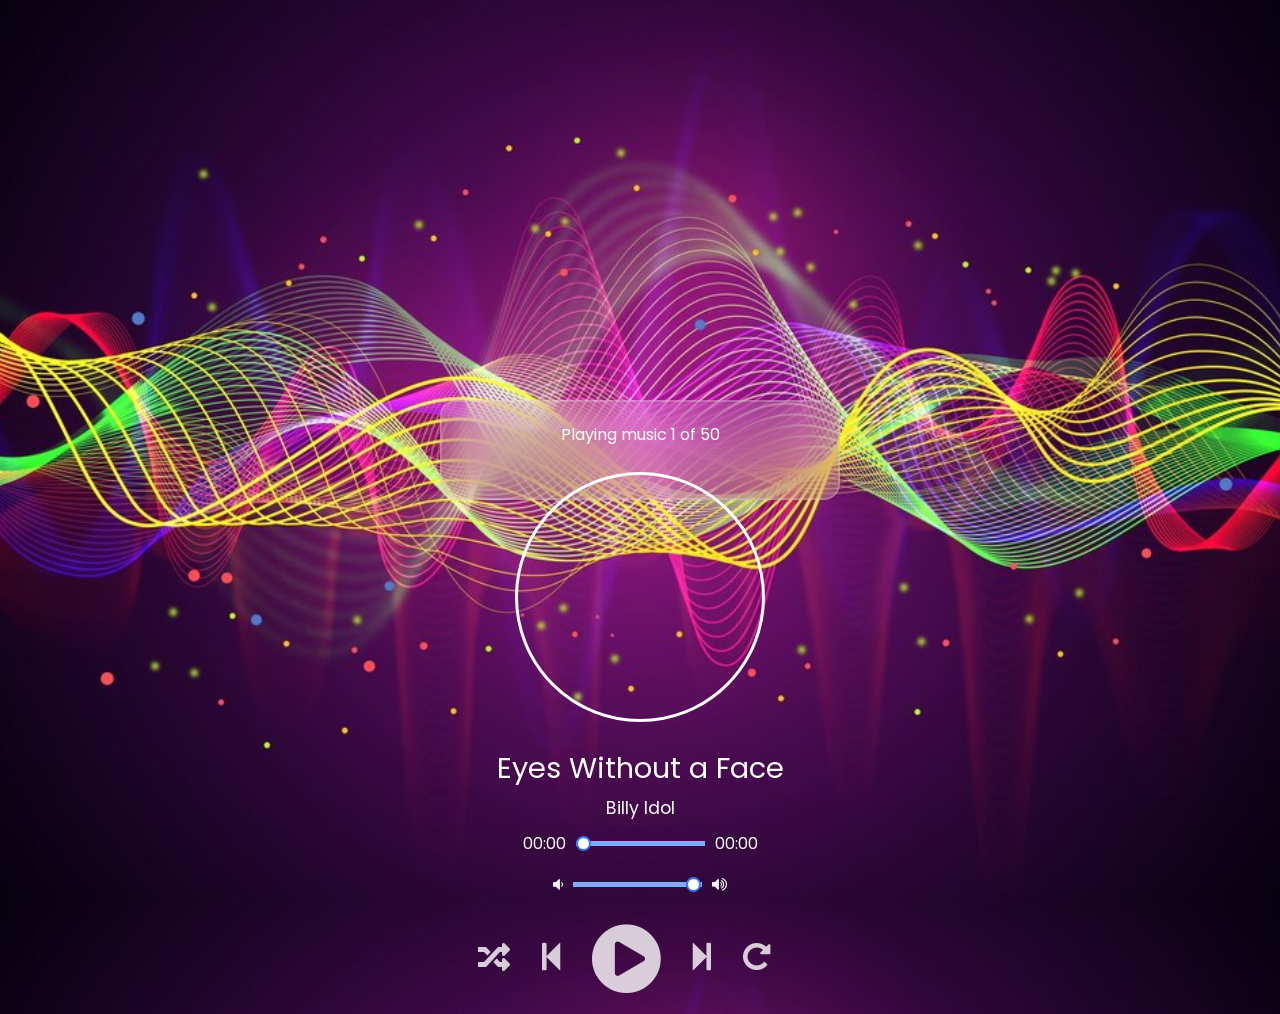
==== indix.html @ c732045f "test apple" ====
<!DOCTYPE html>
<html lang="en">
  <head>
    <meta charset="UTF-8" />
    <meta http-equiv="X-UA-Compatible" content="IE=edge" />
    <meta name="viewport" content="width=device-width, initial-scale=1.0" />
    <!-- font awesome cdn link -->
    <title>Music Player</title>
    <link rel="apple-touch-icon" href="/assets/images/images.png" />
    <link rel="stylesheet" href="style.css" />
    <script src="script.js" defer></script>
    <link
      rel="shortcut icon"
      href="/assets/images/favicon.ico"
      type="image/x-icon"
    />
    <link
      rel="stylesheet"
      href="https://cdnjs.cloudflare.com/ajax/libs/font-awesome/5.13.0/css/all.min.css"
    />
    <link
      rel="stylesheet"
      href="https://cdnjs.cloudflare.com/ajax/libs/font-awesome/4.7.0/css/font-awesome.min.css"
    />
  </head>
  <body>
    <div class="player">
      <div class="wrapper">
        <div class="details">
          <div class="now-playing">PLAYING x OF y</div>
          <div class="track-art"></div>
          <div class="track-name">Track Name</div>
          <div class="track-artist">Track Artist</div>
        </div>
        <div class="slider_container">
          <div class="current-time">00:00</div>
          <input
            type="range"
            min="1"
            max="100"
            value="0"
            class="seek_slider"
            onchange="seekTo()"
          />
          <div class="total-duration">00:00</div>
        </div>
        <div class="slider_container">
          <i class="fa fa-volume-down"></i>
          <input
            type="range"
            min="1"
            max="100"
            value="99"
            class="volume_slider"
            onchange="setVolume()"
          />
          <i class="fa fa-volume-up"></i>
        </div>
        <div class="buttons">
          <div class="random-track" onclick="randomTrack()">
            <i class="fas fa-random fa-2x" title="random"></i>
          </div>
          <div class="prev-track" onclick="prevTrack()">
            <i class="fa fa-step-backward fa-2x"></i>
          </div>
          <div class="playpause-track" onclick="playpauseTrack()">
            <i class="fa fa-play-circle fa-5x"></i>
          </div>
          <div class="next-track" onclick="nextTrack()">
            <i class="fa fa-step-forward fa-2x"></i>
          </div>
          <div class="repeat-track" onclick="repeatTrack()">
            <i class="fa fa-repeat fa-2x" title="repeat"></i>
          </div>
        </div>
        <div id="wave">
          <span class="stroke"></span>
          <span class="stroke"></span>
          <span class="stroke"></span>
          <span class="stroke"></span>
          <span class="stroke"></span>
          <span class="stroke"></span>
          <span class="stroke"></span>
        </div>
      </div>
    </div>
  </body>
</html>
---- style.css ----
@import url("https://fonts.googleapis.com/css2?family=Poppins:wght@300;400;500;600;700;800;900&display=swap");
* {
  margin: 0;
  padding: 0;
  box-sizing: border-box;
  font-family: "Poppins", sans-serif;
}
body {
  display: flex;
  justify-content: center;
  align-items: center;
  min-height: 100vh;
  background: url("/assets/images/fond-vague-egaliseur-colore_23-2148434242.jpg");
  background-size: cover;
  background-position: center;
}
.player {
  position: relative;
  width: 400px;
  height: 100px;
  background: rgba(255, 255, 255, 0.1);
  backdrop-filter: blur(30px);
  -webkit-backdrop-filter: blur(10px);
  border: 2px solid rgba(255, 255, 255, 0.2);
  border-radius: 16px;
  padding: 20px;
  color: #fff;
  transition: height 0.6s ease;
}
.details {
  display: flex;
  align-items: center;
  flex-direction: column;
  justify-content: center;
}
.now-playing {
  font-size: 1rem;
  /* color: #fff; */
}
.track-art {
  margin: 25px;
  height: 250px;
  width: 250px;
  border: 3px solid #fff;
  background-size: cover;
  background-position: center;
  border-radius: 50%;
  /* -moz-box-shadow: 0px 6px 5px #ccc;
    -webkit-box-shadow: 0px 6px 5px #ccc;
    box-shadow: 0px 6px 5px #ccc; */
  -moz-border-radius: 190px;
  -webkit-border-radius: 190px;
  border-radius: 190px;
}
.track-name {
  font-size: 1.8rem;
  /* color: #fff; */
}
.track-artist {
  margin-top: 5px;
  font-size: 1.1rem;
  /* color: #fff; */
}
.slider_container {
  display: flex;
  justify-content: center;
  align-items: center;
}
.current-time,
.total-duration {
  padding: 10px;
  /* color: #fff; */
}
.seek_slider,
.volume_slider {
  -webkit-appearance: none;
  -moz-appearance: none;
  appearance: none;
  height: 5px;
  background: #83a9ff;
  -webkit-transition: 0.2s;
  transition: opacity 0.2s;
}
.seek_slider::-webkit-slider-thumb,
.volume_slider::-webkit-slider-thumb {
  -webkit-appearance: none;
  -moz-appearance: none;
  appearance: none;
  width: 15px;
  height: 15px;
  background: white;
  border: 2px solid #3774ff;
  cursor: pointer;
  border-radius: 100%;
}
i.fa-volume-down,
i.fa-volume-up {
  padding: 10px;
}
.buttons {
  display: flex;
  flex-direction: row;
  align-items: center;
  margin-bottom: 30px;
}
.repeat-track,
.next-track,
.playpause-track,
.prev-track,
.random-track {
  padding: 16px;
  /* color: #fff; */
  opacity: 0.8;
  transition: opacity 0.2s;
}
i,
i.fa-play-circle,
i.fa-pause-circle,
i.fa-step-forward,
i.fa-step-backward,
p {
  cursor: pointer;
  /* color: #fff; */
}
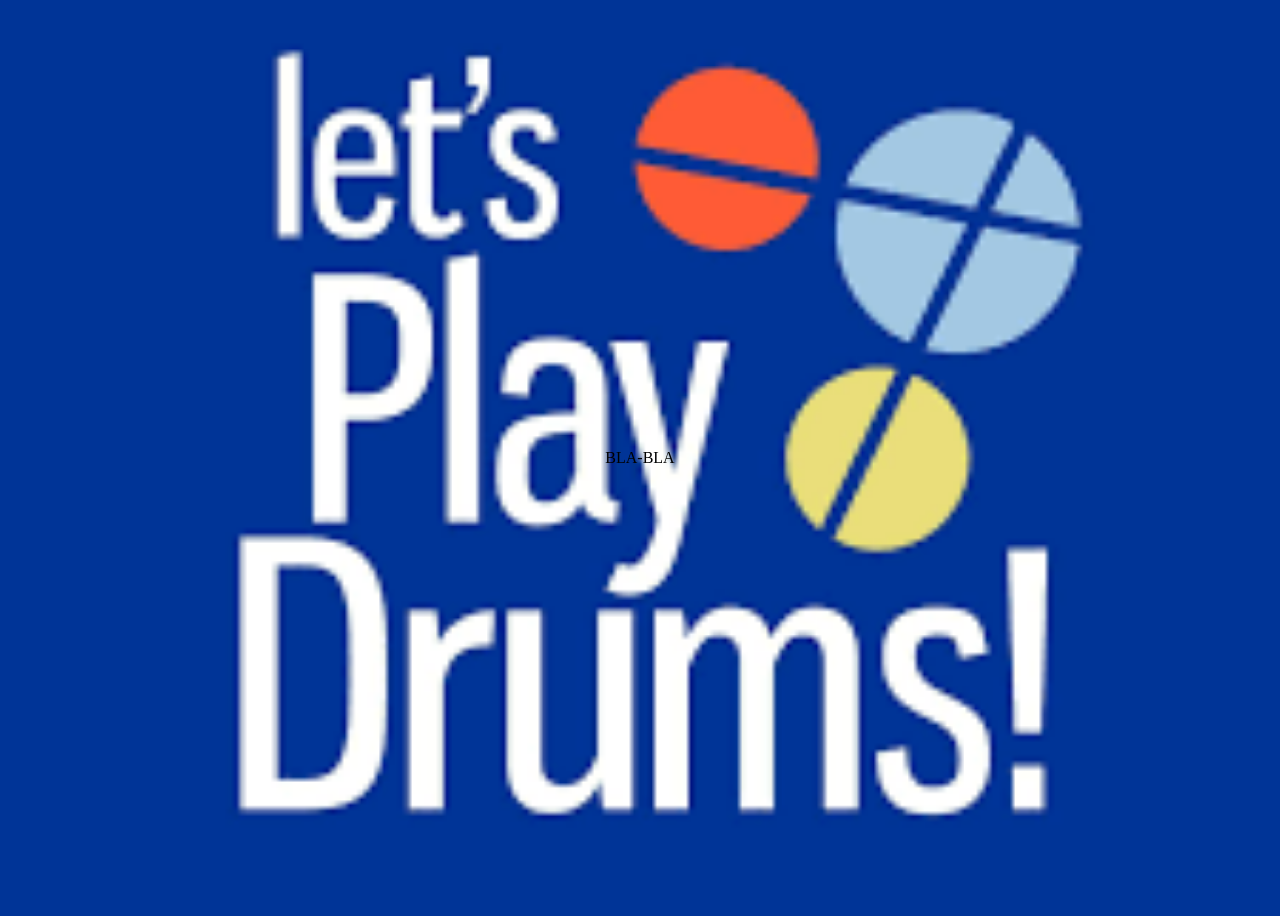
==== commit 6f74c6e6: "vfredc" ====
--- a/indix.html
+++ b/indix.html
@@ -5,8 +5,8 @@
     <meta http-equiv="X-UA-Compatible" content="IE=edge" />
     <meta name="viewport" content="width=device-width, initial-scale=1.0" />
     <!-- font awesome cdn link -->
-    <title>Music Player</title>
-    <link rel="apple-touch-icon" href="/assets/images/images.png" />
+    <title>Drums Music Player</title>
+    <link rel="apple-touch-icon" href="assets/images/images.png" />
     <link rel="stylesheet" href="style.css" />
     <script src="script.js" defer></script>
     <link
@@ -23,8 +23,9 @@
       href="https://cdnjs.cloudflare.com/ajax/libs/font-awesome/4.7.0/css/font-awesome.min.css"
     />
   </head>
-  <body>
-    <div class="player">
+  <body class="body">
+    BLA-BLA
+    <!-- <div class="player">
       <div class="wrapper">
         <div class="details">
           <div class="now-playing">PLAYING x OF y</div>
@@ -83,6 +84,6 @@
           <span class="stroke"></span>
         </div>
       </div>
-    </div>
+    </div> -->
   </body>
 </html>
--- a/style.css
+++ b/style.css
@@ -1,124 +1,9 @@
-@import url("https://fonts.googleapis.com/css2?family=Poppins:wght@300;400;500;600;700;800;900&display=swap");
-* {
-  margin: 0;
-  padding: 0;
-  box-sizing: border-box;
-  font-family: "Poppins", sans-serif;
-}
 body {
   display: flex;
   justify-content: center;
   align-items: center;
   min-height: 100vh;
-  background: url("/assets/images/fond-vague-egaliseur-colore_23-2148434242.jpg");
+  background: url("/images/images.png");
   background-size: cover;
   background-position: center;
 }
-.player {
-  position: relative;
-  width: 400px;
-  height: 100px;
-  background: rgba(255, 255, 255, 0.1);
-  backdrop-filter: blur(30px);
-  -webkit-backdrop-filter: blur(10px);
-  border: 2px solid rgba(255, 255, 255, 0.2);
-  border-radius: 16px;
-  padding: 20px;
-  color: #fff;
-  transition: height 0.6s ease;
-}
-.details {
-  display: flex;
-  align-items: center;
-  flex-direction: column;
-  justify-content: center;
-}
-.now-playing {
-  font-size: 1rem;
-  /* color: #fff; */
-}
-.track-art {
-  margin: 25px;
-  height: 250px;
-  width: 250px;
-  border: 3px solid #fff;
-  background-size: cover;
-  background-position: center;
-  border-radius: 50%;
-  /* -moz-box-shadow: 0px 6px 5px #ccc;
-    -webkit-box-shadow: 0px 6px 5px #ccc;
-    box-shadow: 0px 6px 5px #ccc; */
-  -moz-border-radius: 190px;
-  -webkit-border-radius: 190px;
-  border-radius: 190px;
-}
-.track-name {
-  font-size: 1.8rem;
-  /* color: #fff; */
-}
-.track-artist {
-  margin-top: 5px;
-  font-size: 1.1rem;
-  /* color: #fff; */
-}
-.slider_container {
-  display: flex;
-  justify-content: center;
-  align-items: center;
-}
-.current-time,
-.total-duration {
-  padding: 10px;
-  /* color: #fff; */
-}
-.seek_slider,
-.volume_slider {
-  -webkit-appearance: none;
-  -moz-appearance: none;
-  appearance: none;
-  height: 5px;
-  background: #83a9ff;
-  -webkit-transition: 0.2s;
-  transition: opacity 0.2s;
-}
-.seek_slider::-webkit-slider-thumb,
-.volume_slider::-webkit-slider-thumb {
-  -webkit-appearance: none;
-  -moz-appearance: none;
-  appearance: none;
-  width: 15px;
-  height: 15px;
-  background: white;
-  border: 2px solid #3774ff;
-  cursor: pointer;
-  border-radius: 100%;
-}
-i.fa-volume-down,
-i.fa-volume-up {
-  padding: 10px;
-}
-.buttons {
-  display: flex;
-  flex-direction: row;
-  align-items: center;
-  margin-bottom: 30px;
-}
-.repeat-track,
-.next-track,
-.playpause-track,
-.prev-track,
-.random-track {
-  padding: 16px;
-  /* color: #fff; */
-  opacity: 0.8;
-  transition: opacity 0.2s;
-}
-i,
-i.fa-play-circle,
-i.fa-pause-circle,
-i.fa-step-forward,
-i.fa-step-backward,
-p {
-  cursor: pointer;
-  /* color: #fff; */
-}
